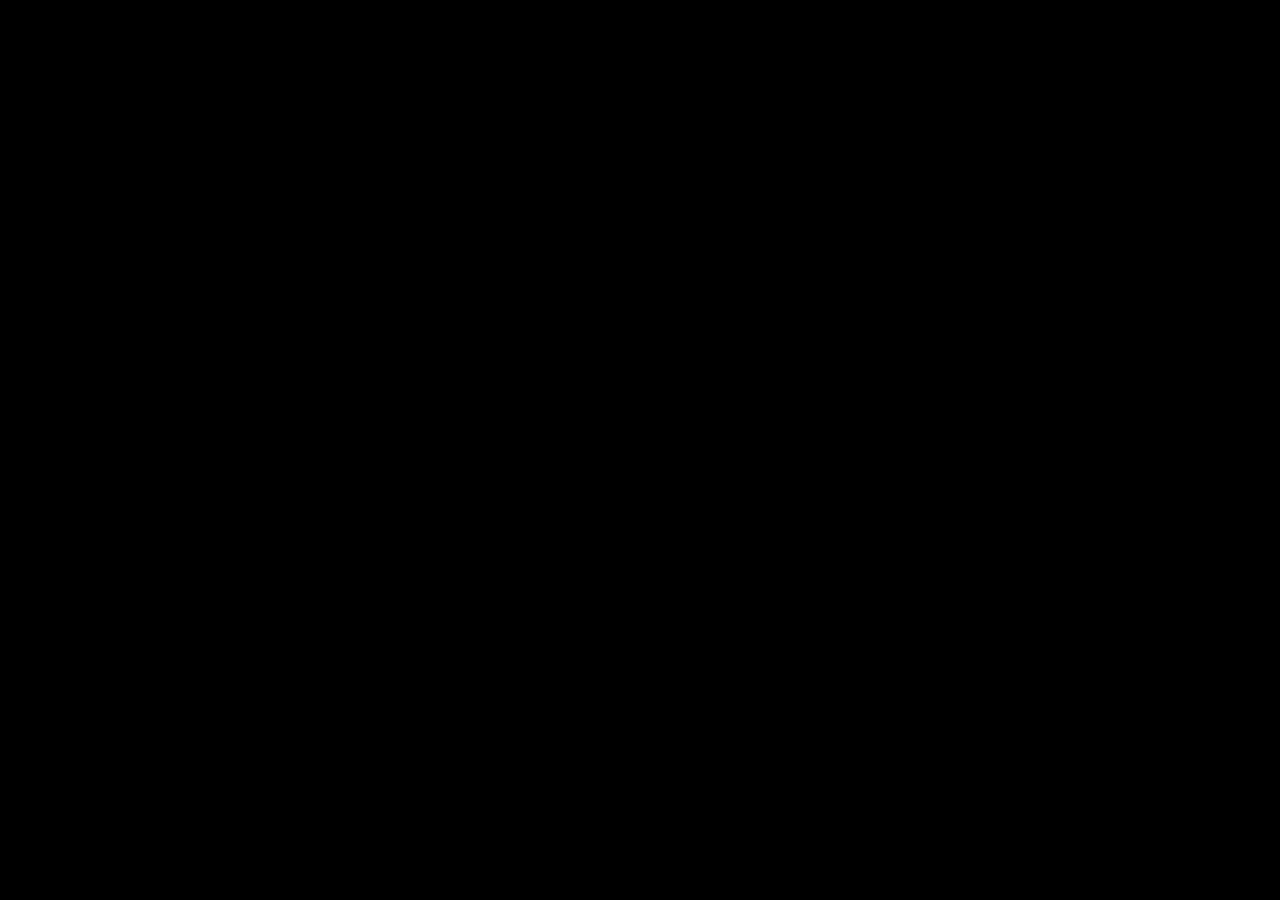
==== index.html @ d772572c "feat: page skeleton, node test harness, and timing math" ====
<!doctype html>
<html lang="en">
<head>
<meta charset="utf-8">
<meta name="viewport" content="width=device-width,initial-scale=1">
<title>swim</title>
<style>
html, body { margin: 0; height: 100%; background: #000; overflow: hidden; }
canvas { position: fixed; inset: 0; display: block; }
</style>
</head>
<body>
<canvas id="trail"></canvas>
<canvas id="fg"></canvas>

<script id="core">
// Pure logic. No DOM, no timers, no globals from the page.
// Everything in this block is extracted and unit-tested by test/run.js.

const DESIGN_W = 100;        // design-space width
const DESIGN_H = 140;        // design-space height, y increases downward
const CELLS_TALL = 120;      // drawing height in grid cells
const FILL_FRACTION = 0.85;  // fraction of the viewport the drawing occupies
const DURATION_1X = 300;     // seconds for one full traversal at 1x
const MAX_DELTA = 0.1;       // seconds; clamp so a backgrounded tab resumes
const HOT_SECONDS = 1.5;     // how long a freshly filled cell stays bright

// Advance the progress cursor. delta is wall-clock seconds since the previous
// frame, clamped so a backgrounded tab resumes rather than fast-forwarding, and
// floored at zero so progress never runs backwards.
function advance(progress, delta, speed) {
  const d = Math.min(Math.max(delta, 0), MAX_DELTA);
  return progress + (d * speed) / DURATION_1X;
}
</script>

<script id="app">
// DOM, canvas and animation.
</script>
</body>
</html>
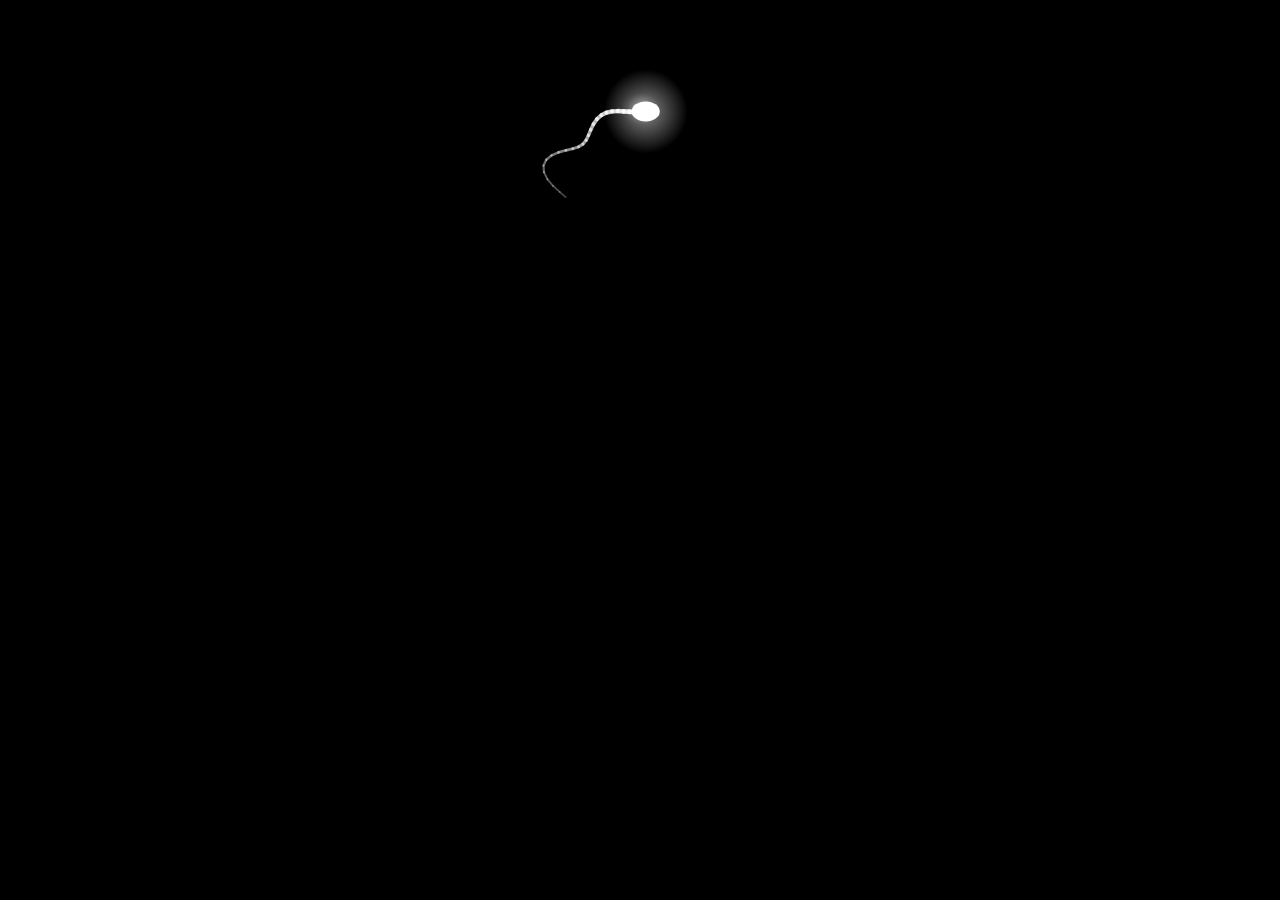
==== commit 958cb203: "feat: canvas rendering, hot trail, sperm, and animation loop" ====
--- a/index.html
+++ b/index.html
@@ -32,10 +32,321 @@
   const d = Math.min(Math.max(delta, 0), MAX_DELTA);
   return progress + (d * speed) / DURATION_1X;
 }
+
+// --- outline geometry -------------------------------------------------------
+// Angles are degrees counter-clockwise from the positive x axis, with y running
+// downward, so clockwise-on-screen means the angle decreases.
+function arcPoints(cx, cy, r, startDeg, endDeg) {
+  const sweepLength = Math.abs(endDeg - startDeg) * Math.PI / 180 * r;
+  const steps = Math.max(2, Math.ceil(sweepLength * 2)); // ~2 points per design unit
+  const pts = [];
+  for (let i = 0; i <= steps; i++) {
+    const a = (startDeg + (endDeg - startDeg) * (i / steps)) * Math.PI / 180;
+    pts.push([cx + r * Math.cos(a), cy - r * Math.sin(a)]);
+  }
+  return pts;
+}
+
+const HEAD = { cx: 50, cy: 24, r: 16 };
+const SHAFT_TOP = 24;
+const SHAFT_BOTTOM = 88;
+const RIGHT_BALL = { cx: 66, cy: 108, r: 20 };
+const LEFT_BALL = { cx: 34, cy: 108, r: 20 };
+// The two ball circles are 32 apart with radius 20, so they intersect at
+// (50, 96) and (50, 120). The lower intersection is the notch between them.
+const NOTCH_RIGHT_DEG = -143.13; // (50,120) as seen from RIGHT_BALL
+const NOTCH_LEFT_DEG = -36.87;   // (50,120) as seen from LEFT_BALL
+
+// One closed contour, traced clockwise from the top of the head: over the right
+// of the head, down the right of the shaft, around the right ball, up into the
+// notch, around the left ball, up the left of the shaft, over the left of the
+// head, back to the start.
+const OUTLINE = [].concat(
+  arcPoints(HEAD.cx, HEAD.cy, HEAD.r, 90, 0),
+  [[RIGHT_BALL.cx, SHAFT_BOTTOM]],
+  arcPoints(RIGHT_BALL.cx, RIGHT_BALL.cy, RIGHT_BALL.r, 90, NOTCH_RIGHT_DEG),
+  arcPoints(LEFT_BALL.cx, LEFT_BALL.cy, LEFT_BALL.r, NOTCH_LEFT_DEG, -270),
+  [[LEFT_BALL.cx, SHAFT_TOP]],
+  arcPoints(HEAD.cx, HEAD.cy, HEAD.r, 180, 90)
+);
+
+// --- arc-length path --------------------------------------------------------
+// Joins between sections repeat a point, and the final arc lands back on the
+// first point, so both are stripped before measuring.
+function buildPath(points) {
+  const pts = [];
+  for (const p of points) {
+    const last = pts[pts.length - 1];
+    if (!last || Math.hypot(p[0] - last[0], p[1] - last[1]) > 1e-9) pts.push(p);
+  }
+  while (pts.length > 1) {
+    const first = pts[0], last = pts[pts.length - 1];
+    if (Math.hypot(first[0] - last[0], first[1] - last[1]) <= 1e-9) pts.pop();
+    else break;
+  }
+  const cumulative = [0];
+  for (let i = 0; i < pts.length; i++) {
+    const a = pts[i], b = pts[(i + 1) % pts.length];
+    cumulative.push(cumulative[i] + Math.hypot(b[0] - a[0], b[1] - a[1]));
+  }
+  return { points: pts, cumulative, totalLength: cumulative[pts.length] };
+}
+
+// Position a fraction t of the way around the loop. t wraps, so t=1 equals t=0
+// and negative values are valid (the tail uses them).
+function pointAt(path, t) {
+  const frac = t - Math.floor(t);
+  const target = frac * path.totalLength;
+  const cum = path.cumulative;
+  let lo = 0, hi = cum.length - 1;
+  while (lo < hi - 1) {
+    const mid = (lo + hi) >> 1;
+    if (cum[mid] <= target) lo = mid; else hi = mid;
+  }
+  const segLength = cum[lo + 1] - cum[lo];
+  const u = segLength > 1e-12 ? (target - cum[lo]) / segLength : 0;
+  const a = path.points[lo];
+  const b = path.points[(lo + 1) % path.points.length];
+  return [a[0] + (b[0] - a[0]) * u, a[1] + (b[1] - a[1]) * u];
+}
+
+// --- viewport grid ----------------------------------------------------------
+// Cell size is limited by both viewport dimensions, so a narrow or portrait
+// window scales the drawing down rather than cropping it.
+function computeGrid(viewportW, viewportH) {
+  const cellsWide = Math.ceil(DESIGN_W * CELLS_TALL / DESIGN_H);
+  const cell = Math.min(
+    viewportH * FILL_FRACTION / CELLS_TALL,
+    viewportW * FILL_FRACTION / cellsWide
+  );
+  const drawW = cell * cellsWide;
+  const drawH = cell * CELLS_TALL;
+  return {
+    cell,
+    cellsWide,
+    cellsTall: CELLS_TALL,
+    originX: (viewportW - drawW) / 2,
+    originY: (viewportH - drawH) / 2,
+    unitsToCells: CELLS_TALL / DESIGN_H,
+  };
+}
+
+// Cell coordinates depend only on the design point, never on the viewport, so
+// the same drawing repaints identically at any size.
+function pointToCell(grid, x, y) {
+  return {
+    cx: Math.floor(x * grid.unitsToCells),
+    cy: Math.floor(y * grid.unitsToCells),
+  };
+}
+
+function cellKey(cx, cy) {
+  return cx + ',' + cy;
+}
+
+// --- cells crossed ----------------------------------------------------------
+// Samples the contour finely enough that no cell can be stepped over, so the
+// line is continuous however small a frame's advance was. Both ends clamp to
+// [0,1]: the sperm keeps travelling after one full lap, but the trail does not
+// grow past completion.
+function cellsBetween(path, grid, fromT, toT) {
+  const start = Math.min(Math.max(fromT, 0), 1);
+  const end = Math.min(Math.max(toT, 0), 1);
+  if (end <= start) return [];
+  // Sample points sit on one fixed lattice around the whole loop, four per
+  // cell, and a range takes the lattice points that fall inside it. Subdividing
+  // each range separately instead would shift the sample positions with the
+  // range, so drawing the contour in thousands of small frames would graze a
+  // slightly different set of cells than one whole-range call -- and the
+  // repaint after a resize would silently differ from what was on screen.
+  const samples = Math.max(1, Math.ceil(path.totalLength * grid.unitsToCells * 4));
+  const first = Math.ceil(start * samples);
+  const last = Math.floor(end * samples);
+  const cells = [];
+  const seen = new Set();
+  for (let i = first; i <= last; i++) {
+    const p = pointAt(path, i / samples);
+    const c = pointToCell(grid, p[0], p[1]);
+    const key = cellKey(c.cx, c.cy);
+    if (seen.has(key)) continue;
+    seen.add(key);
+    cells.push({ cx: c.cx, cy: c.cy, key });
+  }
+  return cells;
+}
 </script>
 
 <script id="app">
-// DOM, canvas and animation.
+const trailCanvas = document.getElementById('trail');
+const fgCanvas = document.getElementById('fg');
+
+const path = buildPath(OUTLINE);
+let grid = null;
+let trailCtx = null;
+let fgCtx = null;
+let progress = 0;
+let speed = 1;
+let lastTime = null;
+const filled = new Set();
+let hot = [];
+
+const TAIL_UNITS = 26;      // how far behind the head the tail reaches
+const TAIL_SEGMENTS = 26;
+// The tail is drawn over the trail it just laid down, in the same white, so it
+// only reads as a tail where it swings clear of the line. Amplitude is set in
+// design units large enough that the swing is several line-widths wide, and the
+// wave is kept to roughly two cycles so it whips like a flagellum instead of
+// buzzing.
+const TAIL_AMPLITUDE = 3.2;
+const TAIL_WAVELENGTH = 0.45;
+const TAIL_SPEED = 7;
+
+// Back the canvas with device pixels so cells have crisp edges on a HiDPI
+// screen, then work in CSS pixels for everything else.
+function sizeCanvas(canvas, w, h) {
+  const dpr = window.devicePixelRatio || 1;
+  canvas.width = Math.round(w * dpr);
+  canvas.height = Math.round(h * dpr);
+  canvas.style.width = w + 'px';
+  canvas.style.height = h + 'px';
+  const ctx = canvas.getContext('2d');
+  ctx.setTransform(dpr, 0, 0, dpr, 0, 0);
+  return ctx;
+}
+
+function paintCell(ctx, cx, cy, style) {
+  ctx.fillStyle = style;
+  ctx.fillRect(
+    grid.originX + cx * grid.cell,
+    grid.originY + cy * grid.cell,
+    grid.cell + 0.5, // half-pixel overlap so neighbours leave no hairline seam
+    grid.cell + 0.5
+  );
+}
+
+function toScreen(p) {
+  return [
+    grid.originX + p[0] * grid.unitsToCells * grid.cell,
+    grid.originY + p[1] * grid.unitsToCells * grid.cell,
+  ];
+}
+
+// Recompute everything that depends on viewport size and repaint the trail from
+// the path itself. Progress is a fraction, so the drawing is reproduced exactly.
+function rebuild() {
+  const w = window.innerWidth;
+  const h = window.innerHeight;
+  grid = computeGrid(w, h);
+  trailCtx = sizeCanvas(trailCanvas, w, h);
+  fgCtx = sizeCanvas(fgCanvas, w, h);
+  filled.clear();
+  hot = [];
+  trailCtx.clearRect(0, 0, w, h);
+  for (const c of cellsBetween(path, grid, 0, progress)) {
+    if (filled.has(c.key)) continue;
+    filled.add(c.key);
+    paintCell(trailCtx, c.cx, c.cy, '#ffffff');
+  }
+}
+
+// The settled trail is already pure white, so a fresh cell cannot be painted
+// brighter than its neighbours -- white over white is a no-op. A fresh cell is
+// made to glow instead: a soft halo around it that fades over HOT_SECONDS,
+// leaving the line itself pure white as the spec requires.
+function drawHot(nowSec) {
+  hot = hot.filter(h => nowSec - h.born < HOT_SECONDS);
+  if (!hot.length) return;
+  const radius = grid.cell * 2.5;
+  fgCtx.save();
+  fgCtx.globalCompositeOperation = 'lighter';
+  for (const h of hot) {
+    const heat = 1 - (nowSec - h.born) / HOT_SECONDS;
+    const x = grid.originX + (h.cx + 0.5) * grid.cell;
+    const y = grid.originY + (h.cy + 0.5) * grid.cell;
+    const halo = fgCtx.createRadialGradient(x, y, 0, x, y, radius);
+    halo.addColorStop(0, 'rgba(255,255,255,' + (0.5 * heat) + ')');
+    halo.addColorStop(1, 'rgba(255,255,255,0)');
+    fgCtx.fillStyle = halo;
+    fgCtx.beginPath();
+    fgCtx.arc(x, y, radius, 0, Math.PI * 2);
+    fgCtx.fill();
+  }
+  fgCtx.restore();
+}
+
+// The tail is sampled from the path behind the head and pushed sideways by a
+// travelling sine wave, so it always follows the line the sperm is drawing.
+function drawSperm(nowSec) {
+  const stepT = (TAIL_UNITS / TAIL_SEGMENTS) / path.totalLength;
+  const pts = [];
+  for (let i = 0; i <= TAIL_SEGMENTS; i++) {
+    const t = progress - i * stepT;
+    const p = pointAt(path, t);
+    const ahead = pointAt(path, t + stepT * 0.5);
+    const behind = pointAt(path, t - stepT * 0.5);
+    const dx = ahead[0] - behind[0];
+    const dy = ahead[1] - behind[1];
+    const len = Math.hypot(dx, dy) || 1;
+    const ratio = i / TAIL_SEGMENTS;
+    const wave = Math.sin(nowSec * TAIL_SPEED - i * TAIL_WAVELENGTH)
+      * TAIL_AMPLITUDE * ratio;
+    pts.push(toScreen([p[0] + (-dy / len) * wave, p[1] + (dx / len) * wave]));
+  }
+
+  // The widest part of the swing is near the tip, so brightness and width taper
+  // gently rather than to nothing: a tail that faded out linearly would be
+  // invisible exactly where it swings clear of the trail and could be seen.
+  fgCtx.lineCap = 'round';
+  for (let i = 0; i < pts.length - 1; i++) {
+    const taper = 1 - (i / pts.length) * 0.75;
+    fgCtx.beginPath();
+    fgCtx.moveTo(pts[i][0], pts[i][1]);
+    fgCtx.lineTo(pts[i + 1][0], pts[i + 1][1]);
+    fgCtx.lineWidth = Math.max(1, grid.cell * 0.8 * taper);
+    fgCtx.strokeStyle = 'rgba(255,255,255,' + (0.95 * taper) + ')';
+    fgCtx.stroke();
+  }
+
+  const head = pts[0];
+  const r = grid.cell * 2.2;
+  const glow = fgCtx.createRadialGradient(head[0], head[1], 0, head[0], head[1], r * 3);
+  glow.addColorStop(0, 'rgba(255,255,255,0.9)');
+  glow.addColorStop(0.25, 'rgba(255,255,255,0.4)');
+  glow.addColorStop(1, 'rgba(255,255,255,0)');
+  fgCtx.fillStyle = glow;
+  fgCtx.beginPath();
+  fgCtx.arc(head[0], head[1], r * 3, 0, Math.PI * 2);
+  fgCtx.fill();
+  fgCtx.fillStyle = '#ffffff';
+  fgCtx.beginPath();
+  fgCtx.ellipse(head[0], head[1], r, r * 0.72, 0, 0, Math.PI * 2);
+  fgCtx.fill();
+}
+
+function frame(now) {
+  const nowSec = now / 1000;
+  const delta = lastTime === null ? 0 : nowSec - lastTime;
+  lastTime = nowSec;
+
+  const previous = progress;
+  progress = advance(progress, delta, speed);
+
+  for (const c of cellsBetween(path, grid, previous, progress)) {
+    if (filled.has(c.key)) continue;
+    filled.add(c.key);
+    paintCell(trailCtx, c.cx, c.cy, '#ffffff');
+    hot.push({ cx: c.cx, cy: c.cy, born: nowSec });
+  }
+
+  fgCtx.clearRect(0, 0, window.innerWidth, window.innerHeight);
+  drawHot(nowSec);
+  drawSperm(nowSec);
+
+  requestAnimationFrame(frame);
+}
+
+rebuild();
+requestAnimationFrame(frame);
 </script>
 </body>
 </html>
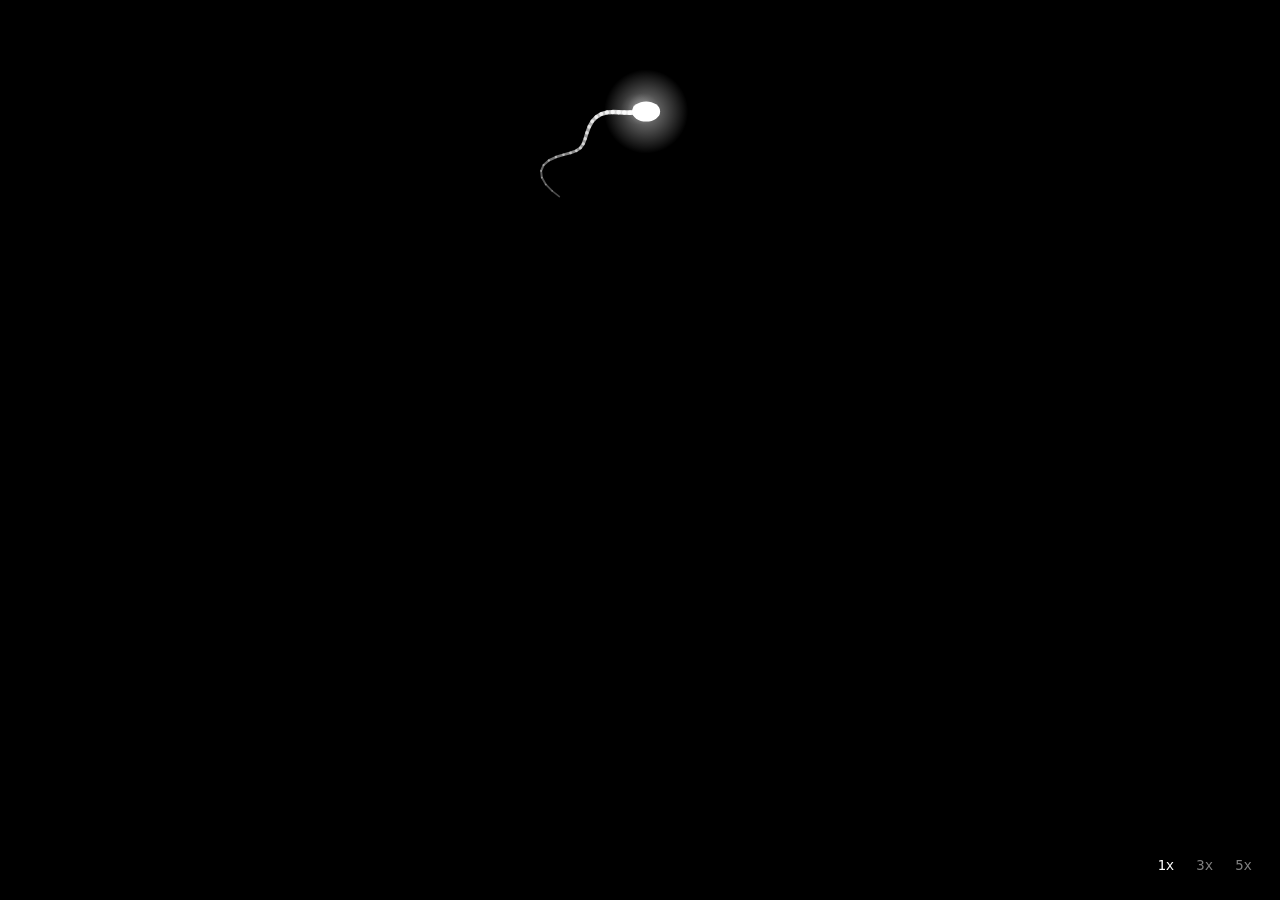
==== commit 32206148: "feat: speed controls, click-to-fullscreen, cursor hiding, and resize" ====
--- a/index.html
+++ b/index.html
@@ -7,11 +7,38 @@
 <style>
 html, body { margin: 0; height: 100%; background: #000; overflow: hidden; }
 canvas { position: fixed; inset: 0; display: block; }
+#controls {
+  position: fixed;
+  right: 24px;
+  bottom: 24px;
+  z-index: 2;
+  display: flex;
+  gap: 14px;
+  font: 14px/1 ui-monospace, SFMono-Regular, Menlo, Consolas, monospace;
+}
+#controls button {
+  margin: 0;
+  padding: 4px;
+  border: 0;
+  background: none;
+  font: inherit;
+  color: #fff;
+  opacity: 0.5;
+  cursor: pointer;
+}
+#controls button.active { opacity: 1; }
+body.hide-cursor, body.hide-cursor #controls button { cursor: none; }
 </style>
 </head>
 <body>
 <canvas id="trail"></canvas>
 <canvas id="fg"></canvas>
+
+<div id="controls">
+  <button type="button" data-speed="1" class="active">1x</button>
+  <button type="button" data-speed="3">3x</button>
+  <button type="button" data-speed="5">5x</button>
+</div>
 
 <script id="core">
 // Pure logic. No DOM, no timers, no globals from the page.
@@ -347,6 +374,39 @@
 
 rebuild();
 requestAnimationFrame(frame);
+
+const controls = document.getElementById('controls');
+
+// Changing speed takes effect from this moment on; progress is untouched, so
+// the drawing continues from where the sperm is rather than restarting.
+controls.addEventListener('click', (event) => {
+  const button = event.target.closest('button');
+  if (!button) return;
+  speed = Number(button.dataset.speed);
+  for (const b of controls.querySelectorAll('button')) {
+    b.classList.toggle('active', b === button);
+  }
+});
+
+// A page cannot enter fullscreen on its own, so any click outside the controls
+// asks for it: open the page, click once, walk away.
+document.addEventListener('click', (event) => {
+  if (event.target.closest('#controls')) return;
+  if (document.fullscreenElement) return;
+  const el = document.documentElement;
+  if (el.requestFullscreen) el.requestFullscreen().catch(() => {});
+});
+
+let cursorTimer = null;
+function pokeCursor() {
+  document.body.classList.remove('hide-cursor');
+  clearTimeout(cursorTimer);
+  cursorTimer = setTimeout(() => document.body.classList.add('hide-cursor'), 2000);
+}
+document.addEventListener('mousemove', pokeCursor);
+pokeCursor();
+
+window.addEventListener('resize', rebuild);
 </script>
 </body>
 </html>
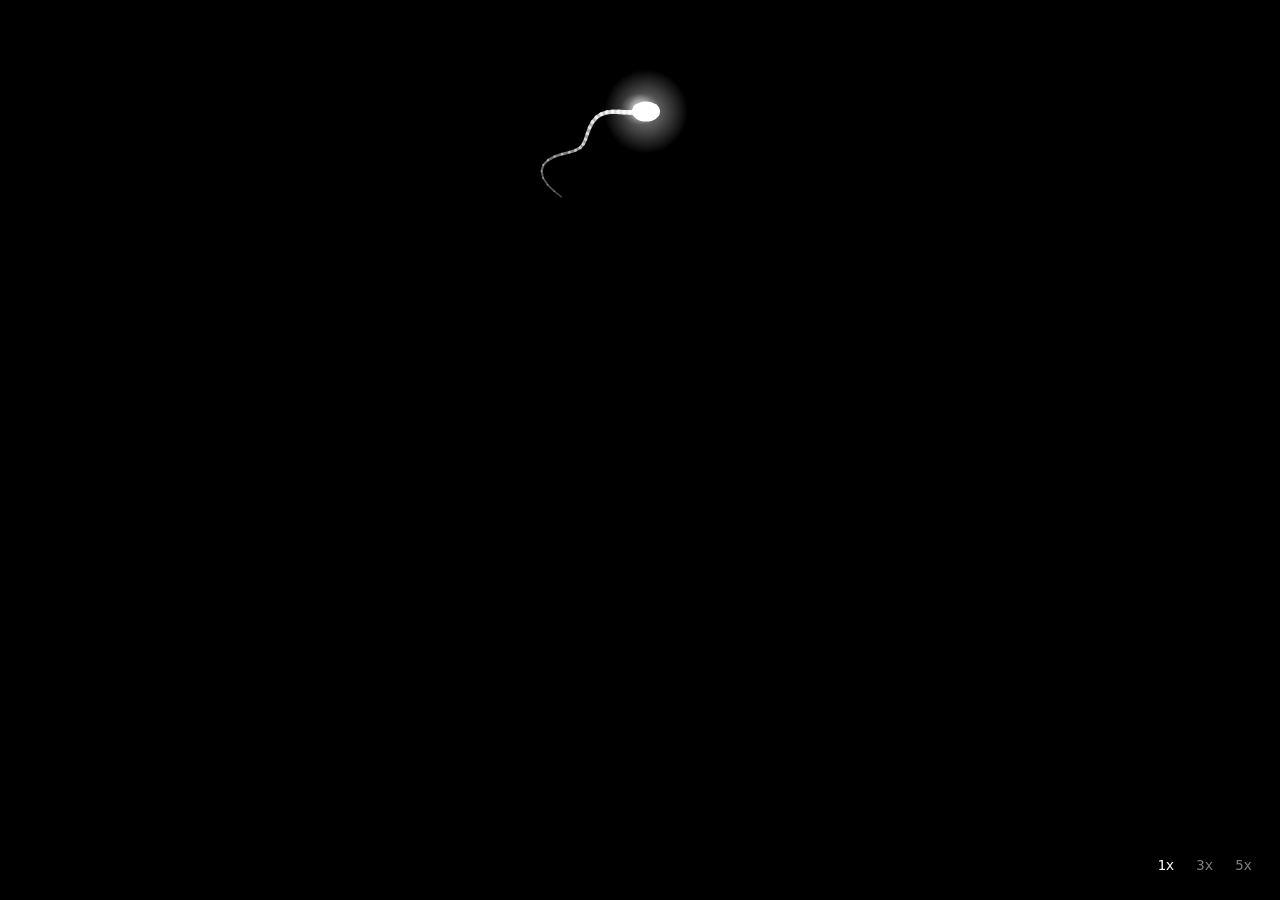
==== commit 5f65448d: "fix: make the hot leading edge visible at 1x Freshness was counted in seconds. At 1x the contour adv" ====
--- a/index.html
+++ b/index.html
@@ -50,7 +50,23 @@
 const FILL_FRACTION = 0.85;  // fraction of the viewport the drawing occupies
 const DURATION_1X = 300;     // seconds for one full traversal at 1x
 const MAX_DELTA = 0.1;       // seconds; clamp so a backgrounded tab resumes
-const HOT_SECONDS = 1.5;     // how long a freshly filled cell stays bright
+
+// The sperm is drawn on top of the cells it has just filled, so how far the hot
+// edge reaches decides whether it can be seen at all.
+const HEAD_RADIUS_CELLS = 2.2;                  // solid head ellipse, in cells
+const HEAD_GLOW_CELLS = HEAD_RADIUS_CELLS * 3;  // soft glow around the head
+// Freshness is counted in cells, not seconds. At 1x the contour advances about
+// one cell per second, so the spec's 1.5-second window would keep only ~1.6
+// cells hot -- entirely underneath the head, which alone covers
+// HEAD_RADIUS_CELLS. Counting cells makes the leading edge the same length, and
+// visible clear of the head, at every speed.
+const HOT_CELLS = 12;
+
+// How hot a filled cell is, given how many cells were filled after it.
+function hotHeat(rank) {
+  if (rank < 0 || rank >= HOT_CELLS) return 0;
+  return 1 - rank / HOT_CELLS;
+}
 
 // Advance the progress cursor. delta is wall-clock seconds since the previous
 // frame, clamped so a backgrounded tab resumes rather than fast-forwarding, and
@@ -278,16 +294,17 @@
 
 // The settled trail is already pure white, so a fresh cell cannot be painted
 // brighter than its neighbours -- white over white is a no-op. A fresh cell is
-// made to glow instead: a soft halo around it that fades over HOT_SECONDS,
+// made to glow instead: a soft halo that fades over the last HOT_CELLS filled,
 // leaving the line itself pure white as the spec requires.
-function drawHot(nowSec) {
-  hot = hot.filter(h => nowSec - h.born < HOT_SECONDS);
+function drawHot() {
   if (!hot.length) return;
   const radius = grid.cell * 2.5;
   fgCtx.save();
   fgCtx.globalCompositeOperation = 'lighter';
-  for (const h of hot) {
-    const heat = 1 - (nowSec - h.born) / HOT_SECONDS;
+  for (let i = 0; i < hot.length; i++) {
+    const h = hot[i];
+    const heat = hotHeat(hot.length - 1 - i);
+    if (heat <= 0) continue;
     const x = grid.originX + (h.cx + 0.5) * grid.cell;
     const y = grid.originY + (h.cy + 0.5) * grid.cell;
     const halo = fgCtx.createRadialGradient(x, y, 0, x, y, radius);
@@ -335,14 +352,15 @@
   }
 
   const head = pts[0];
-  const r = grid.cell * 2.2;
-  const glow = fgCtx.createRadialGradient(head[0], head[1], 0, head[0], head[1], r * 3);
+  const r = grid.cell * HEAD_RADIUS_CELLS;
+  const glowRadius = grid.cell * HEAD_GLOW_CELLS;
+  const glow = fgCtx.createRadialGradient(head[0], head[1], 0, head[0], head[1], glowRadius);
   glow.addColorStop(0, 'rgba(255,255,255,0.9)');
   glow.addColorStop(0.25, 'rgba(255,255,255,0.4)');
   glow.addColorStop(1, 'rgba(255,255,255,0)');
   fgCtx.fillStyle = glow;
   fgCtx.beginPath();
-  fgCtx.arc(head[0], head[1], r * 3, 0, Math.PI * 2);
+  fgCtx.arc(head[0], head[1], glowRadius, 0, Math.PI * 2);
   fgCtx.fill();
   fgCtx.fillStyle = '#ffffff';
   fgCtx.beginPath();
@@ -362,11 +380,12 @@
     if (filled.has(c.key)) continue;
     filled.add(c.key);
     paintCell(trailCtx, c.cx, c.cy, '#ffffff');
-    hot.push({ cx: c.cx, cy: c.cy, born: nowSec });
+    hot.push({ cx: c.cx, cy: c.cy });
+    if (hot.length > HOT_CELLS) hot.shift();
   }
 
   fgCtx.clearRect(0, 0, window.innerWidth, window.innerHeight);
-  drawHot(nowSec);
+  drawHot();
   drawSperm(nowSec);
 
   requestAnimationFrame(frame);
